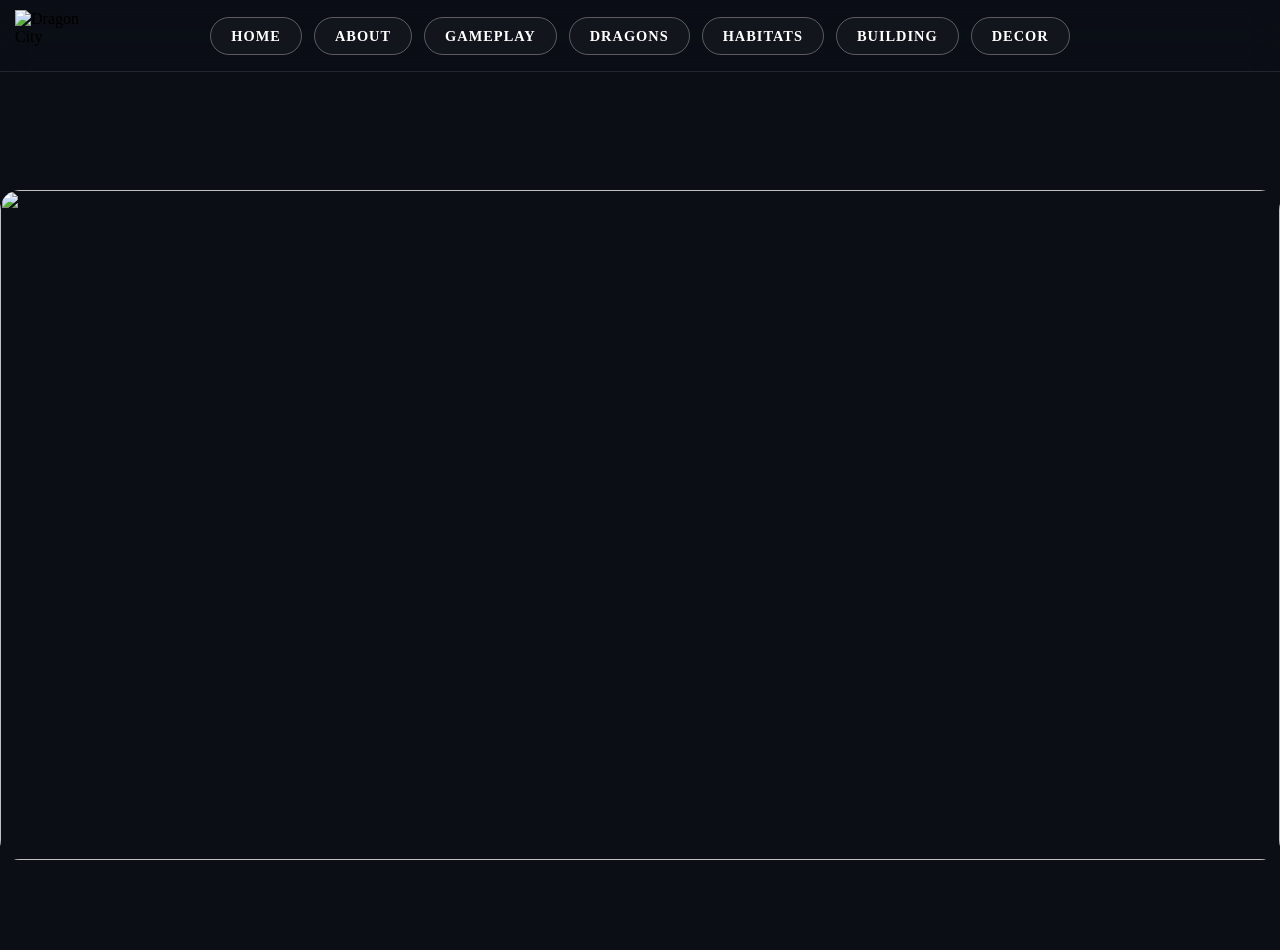
==== Index.html @ 26e8e254 "Rename index.html to Index.html" ====
<!DOCTYPE html>
<html lang="en">
<head>
<meta charset="UTF-8">
<meta name="viewport" content="width=device-width, initial-scale=1.0">

<title>Dragon City Carousel</title>

<style>

* {
    margin: 0;
    padding: 0;
    box-sizing: border-box;
}

        body {
            min-height: 100vh;
            background-color: #0b0e14;
            /* Using the uploaded background image asset */
            background-image: url("https://scontent.fmnl17-3.fna.fbcdn.net/v/t1.15752-9/767299842_1655790449890491_4545257964467939193_n.jpg?stp=dst-jpg_tt6&cstp=mx2730x1374&ctp=s2048x2048&_nc_cat=111&_nc_map=urlgen_bucketless&ccb=1-7&_nc_sid=9f807c&_nc_eui2=AeGM4_41mJ3LzK9dCWrfPUarlU8g-dacNnOVTyD51pw2c567HQcAVzanhm9n9mFQUha7lkcVy3AcAFiBy9nT1CmH&_nc_ohc=iILIBuR1VC8Q7kNvwGtrVs6&_nc_oc=AdrgYi3_kR99PQsobkBZdY6h78Ep0LK1CM7NGzYD1GocTQRpbVBkbWe7cVYGbLGtliY&_nc_zt=23&_nc_ht=scontent.fmnl17-3.fna&_nc_ss=7b2a8&oh=03_Q7cD6AELTnQGtor_LJXfN3qr1uAR7j50Bpd6J6AhI7E_hIDlQw&oe=6AA11DC7");
            background-position: center center;
            background-repeat: no-repeat;
            background-size: cover;
            background-attachment: fixed;
            display: flex;
            flex-direction: column;
            align-items: center;
            padding-top: 140px; /* Space so content clears the fixed header */
            padding-bottom: 40px;
        }
       .navbar {
      position: fixed;
      top: 0;
      left: 0;
      width: 100%;
      height: 72px;
      background: rgba(12, 16, 24, 0.4);
      backdrop-filter: blur(16px);
      -webkit-backdrop-filter: blur(16px);
      display: flex;
      align-items: center;
      justify-content: center;
      z-index: 1000;
      border-bottom: 1px solid rgba(255, 255, 255, 0.1);
    }
        .logo {
            position: absolute;
            left: 15px;
            top: 10px;
            width: 65px;
            height: 50px;
            object-fit: contain;
        }
        .nav-menu {
            display: flex;
            gap: 12px;
            list-style: none;
        }
        .nav-menu a {
            text-decoration: none;
            color: white;
            min-width: 120px;
            padding: 10px 20px;
            text-align: center;
            border: 1px solid rgba(255,255,255,0.3);
            border-radius: 30px;
            font-weight: bold;
            font-size: 0.9rem;
            text-transform: uppercase;
            letter-spacing: 1px;
            transition: all 0.3s ease;
            background: rgba(255, 255, 255, 0.03);
        }
        .nav-menu a:hover {
            background: linear-gradient(135deg, #2cc9e9, #324e96);
            border-color: #fff;
            box-shadow: 0 0 15px #25cfff, inset 0 0 10px rgba(255,255,255,0.3);
            transform: translateY(-2px); 
            }

header {
    background: #071b2b;
    color: white;
    text-align: center;
    padding: 20px;
    font-size: 30px;
    font-weight: bold;
}
.carousel {
    width: 100%;
    max-width: 1800px;
    height: 670px;
    margin: 50px auto;
    overflow: hidden;
    border-radius: 20px;
}

.slider {
    display: flex;
    width: 600%;
    height: 100%;

    animation: slide 18s infinite;
}

.card {
    width: 16.666%;
    position: relative;
}

.card img {
    width: 100%;
    height: 100%;
    object-fit: fixed;
}

@keyframes slide {

    0% {
        transform: translateX(0);
    }

    15% {
        transform: translateX(0);
    }

    20% {
        transform: translateX(-16.666%);
    }

    35% {
        transform: translateX(-16.666%);
    }

    40% {
        transform: translateX(-33.333%);
    }

    55% {
        transform: translateX(-33.333%);
    }

    60% {
        transform: translateX(-50%);
    }

    75% {
        transform: translateX(-50%);
    }

    80% {
        transform: translateX(-66.666%);
    }

    95% {
        transform: translateX(-66.666%);
    }

    100% {
        transform: translateX(0);
    }
}


</style>
</head>
<nav class="navbar">
    <img
        class="logo"
        src="https://upload.wikimedia.org/wikipedia/commons/f/f0/Dragon_City_logo_2022.png"
        alt="Dragon City"
    >
    <ul class="nav-menu">

       <li>
            <a href="index.html">HOME</a>
        </li>
        <li>
            <a href="About.html">ABOUT</a>
        </li>
        <li>
            <a href="Gameplay.html">GAMEPLAY</a>
        </li>
        <li>
            <a href="Dragons.html">DRAGONS</a>
        </li>
        <li>
            <a href="Habitats.html">Habitats</a>
        </li>
        <li>
            <a href="Building.html">Building</a>
        </li>
        <li>
            <a href="Decor.html">Decor</a>
        </li>
    </ul>
</nav>
<body>

<div class="carousel">

    <div class="slider">

        <!-- DRAGON 1 -->
        <div class="card">
            <img src="https://store-images.s-microsoft.com/image/apps.60940.14098991041572765.24a22c10-771e-440c-b9aa-1522a505d4ba.f8aff810-310f-4b23-9d5c-e6b43337bf06">
            <div class="info">
  
            </div>
        </div>

        <!-- DRAGON 2 -->
        <div class="card">
            <img src="https://articles-img.sftcdn.net/t_article_cover_xl/auto-mapping-folder/sites/3/2014/09/Dragon-City.jpg">
            <div class="info">  
            </div>
        </div>

        <!-- DRAGON 3 -->
        <div class="card">
            <img src="https://e.snmc.io/lk/o/x/1b7bb9bcfaa9205f7ba983ea10ea5a43/10185187">
            <div class="info">
            </div>
        </div>

        <!-- DRAGON 4 -->
        <div class="card">
            <img src="https://m.media-amazon.com/images/M/MV5BNjNjYTZhYjUtNTdjZC00NTQwLWI1NTEtZmI0MTcwMTM1Y2Q1XkEyXkFqcGc@._V1_FMjpg_UX1000_.jpg">
            <div class="info">

            </div>
        </div>

        <!-- DRAGON 5 -->
        <div class="card">
            <img src="https://images6.alphacoders.com/112/thumb-1920-1124131.png">
            <div class="info">
            </div>
        </div>

        <!-- DRAGON 6 -->
        <div class="card">
            <img src="https://encrypted-tbn0.gstatic.com/images?q=tbn:ANd9GcRIXU1i4FxpH3ewoSq9Dej7B1kZA8-s35I6lu6n0Kaj4ded2viVNnUYJ4k&s=10">
            <div class="info">
            </div>
        </div>

    </div>

</div>


</button>

</body>
</html>
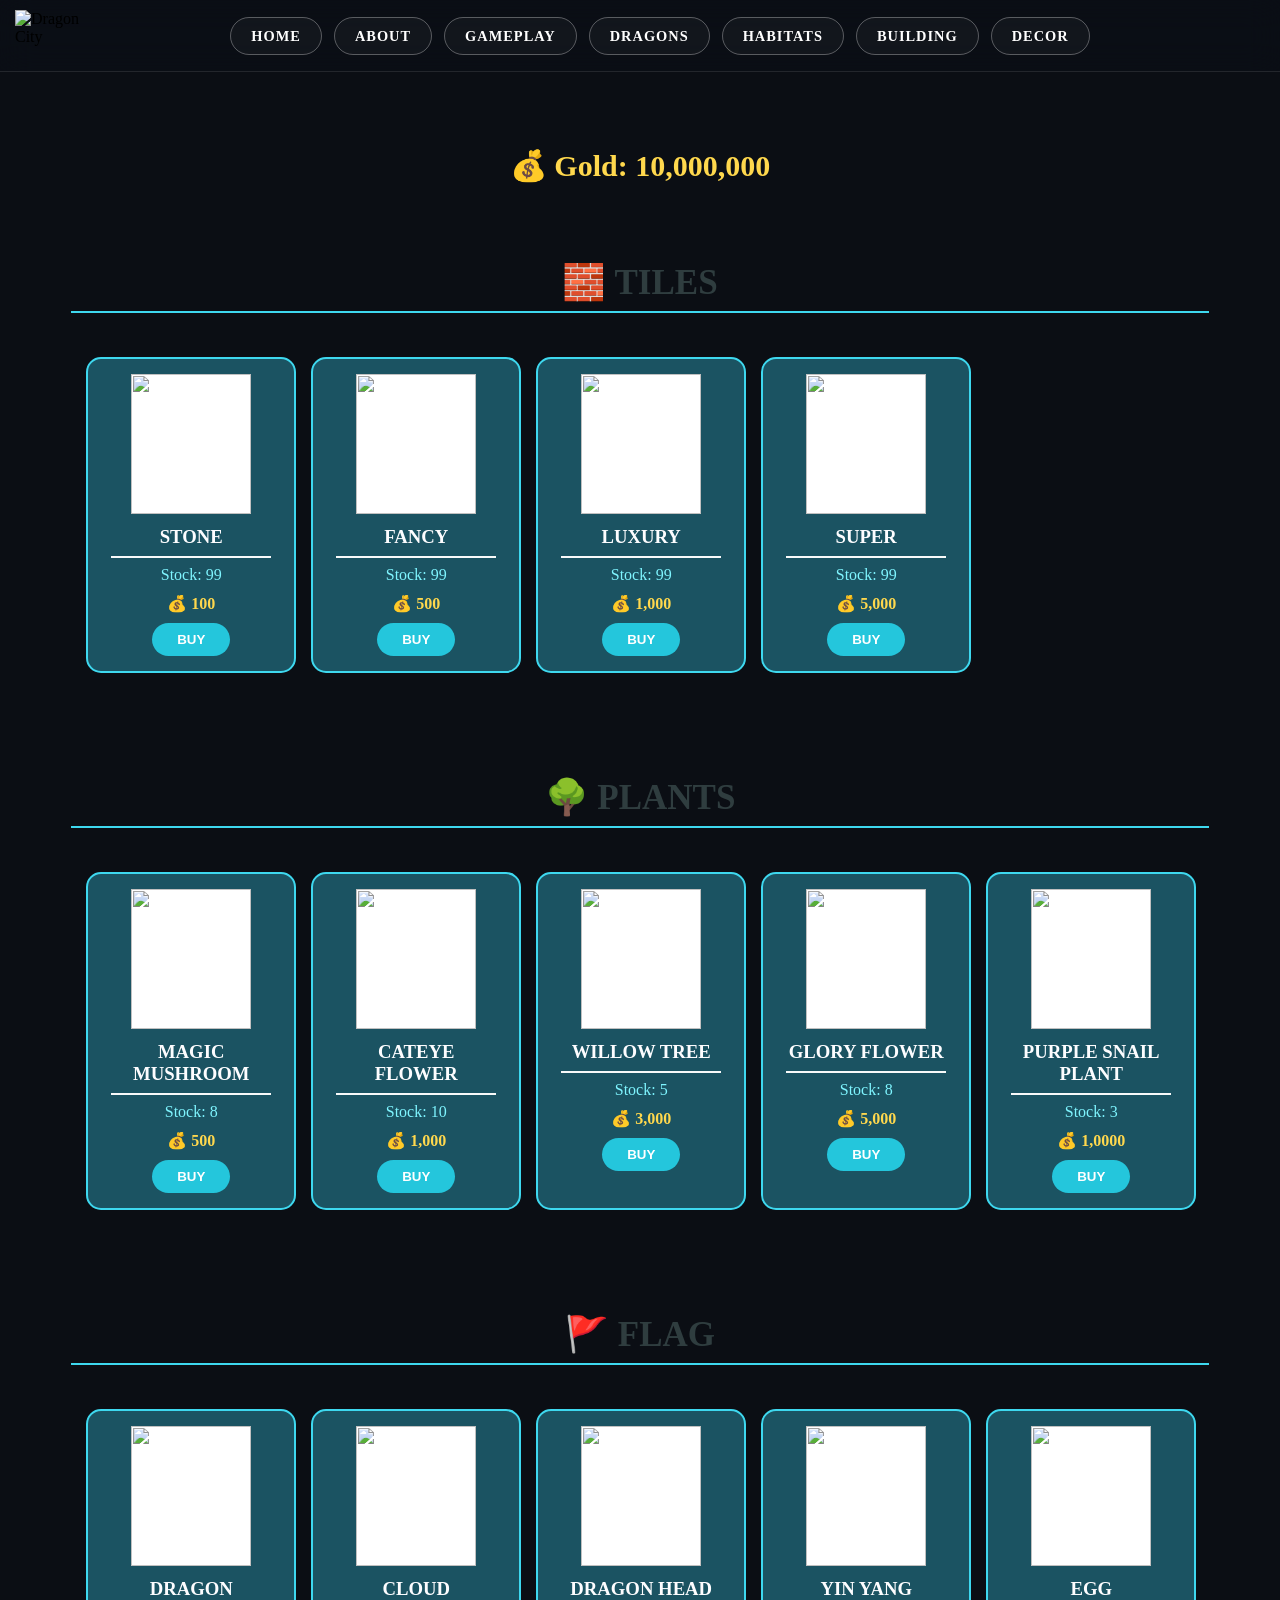
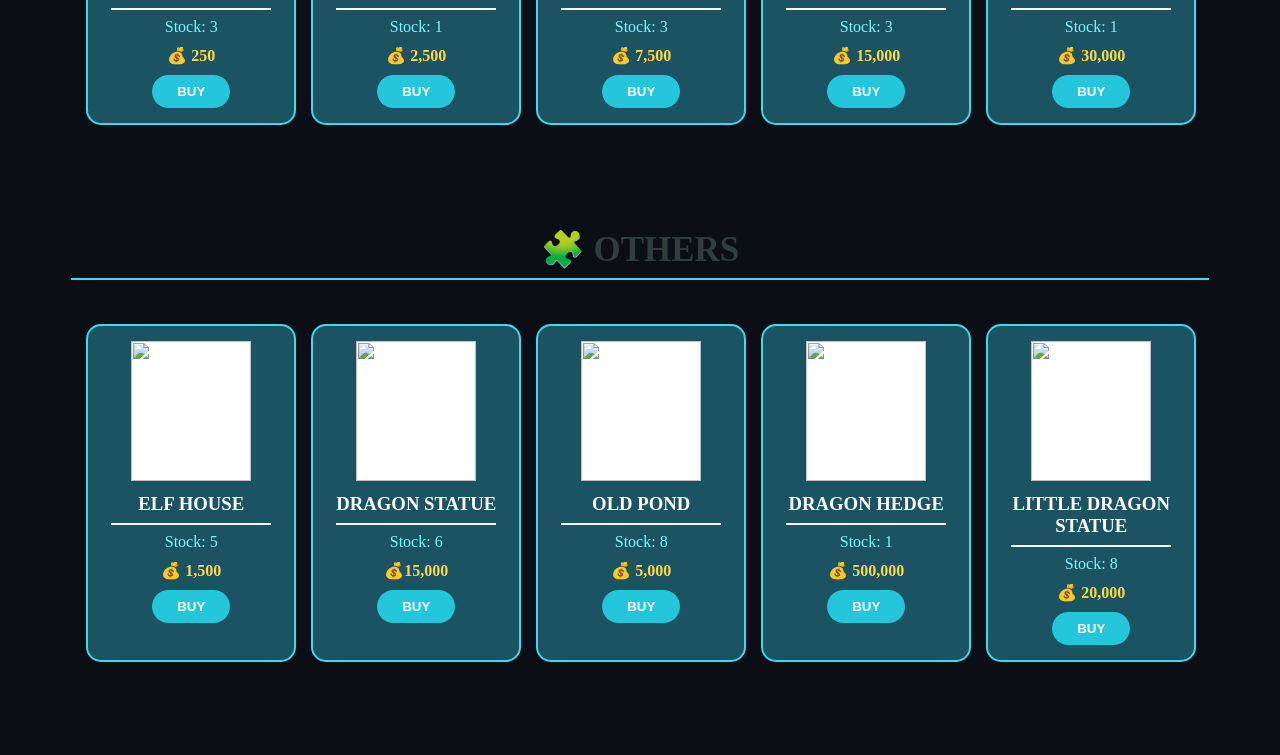
==== commit ae03584e: "Refactor Index.html for decoration shop layout Updated the HTML structure and styles for the decorat" ====
--- a/Index.html
+++ b/Index.html
@@ -1,23 +1,17 @@
 <!DOCTYPE html>
-<html lang="en">
+<html>
 <head>
-<meta charset="UTF-8">
-<meta name="viewport" content="width=device-width, initial-scale=1.0">
-
-<title>Dragon City Carousel</title>
+<title>Dragon City Decor</title>
 
 <style>
 
 * {
-    margin: 0;
-    padding: 0;
     box-sizing: border-box;
 }
 
-        body {
+ body {
             min-height: 100vh;
             background-color: #0b0e14;
-            /* Using the uploaded background image asset */
             background-image: url("https://scontent.fmnl17-3.fna.fbcdn.net/v/t1.15752-9/767299842_1655790449890491_4545257964467939193_n.jpg?stp=dst-jpg_tt6&cstp=mx2730x1374&ctp=s2048x2048&_nc_cat=111&_nc_map=urlgen_bucketless&ccb=1-7&_nc_sid=9f807c&_nc_eui2=AeGM4_41mJ3LzK9dCWrfPUarlU8g-dacNnOVTyD51pw2c567HQcAVzanhm9n9mFQUha7lkcVy3AcAFiBy9nT1CmH&_nc_ohc=iILIBuR1VC8Q7kNvwGtrVs6&_nc_oc=AdrgYi3_kR99PQsobkBZdY6h78Ep0LK1CM7NGzYD1GocTQRpbVBkbWe7cVYGbLGtliY&_nc_zt=23&_nc_ht=scontent.fmnl17-3.fna&_nc_ss=7b2a8&oh=03_Q7cD6AELTnQGtor_LJXfN3qr1uAR7j50Bpd6J6AhI7E_hIDlQw&oe=6AA11DC7");
             background-position: center center;
             background-repeat: no-repeat;
@@ -79,89 +73,124 @@
             transform: translateY(-2px); 
             }
 
-header {
-    background: #071b2b;
-    color: white;
+
+.gold {
     text-align: center;
-    padding: 20px;
+    color: #ffd84d;
     font-size: 30px;
     font-weight: bold;
-}
-.carousel {
-    width: 100%;
-    max-width: 1800px;
-    height: 670px;
-    margin: 50px auto;
-    overflow: hidden;
+    margin-bottom: 20px;
+}
+
+.group {
+    width: 90%;
+    margin: 30px auto;
+}
+
+.group h2 {
+   text-align: center;
+    font-size: 35px;
+    color: #2f3d3f;
+    border-bottom: 2px solid #3ed8ef;
+    padding-bottom: 8px;
+}
+.group h3 {
+    color: #fdfdff;
+    border-bottom: 2px solid #f8fafa;
+    padding-bottom: 8px;
+}
+
+.scroll {
+    display: flex;
+    gap: 15px;
+
+    overflow-x: auto;
+
+    padding: 15px;
+
+    scroll-behavior: smooth;
+}
+.card {
+    min-width: 210px;
+
+    padding: 15px;
+
+    text-align: center;
+
+    background: #1b5362;
+
+    border: 2px solid #3ed8ef;
+
+    border-radius: 15px;
+
+    transition: .3s;
+}
+.card:hover {
+    transform: translateY(-5px);
+
+    box-shadow: 0 0 20px #3ed8ef;
+}
+.card img {
+   background: white;
+    width: 120px;
+    height: 140px;
+
+    object-fit: contain;
+}
+.card h3 {
+    margin: 8px;
+}
+
+.stock {
+    color: #7ff5ff;
+    margin: 8px;
+}
+
+.price {
+    color: #ffd84d;
+    font-weight: bold;
+    margin: 10px;
+}
+
+button {
+    padding: 9px 25px;
+
+    border: none;
+
     border-radius: 20px;
-}
-
-.slider {
-    display: flex;
-    width: 600%;
-    height: 100%;
-
-    animation: slide 18s infinite;
-}
-
-.card {
-    width: 16.666%;
-    position: relative;
-}
-
-.card img {
-    width: 100%;
-    height: 100%;
-    object-fit: fixed;
-}
-
-@keyframes slide {
-
-    0% {
-        transform: translateX(0);
-    }
-
-    15% {
-        transform: translateX(0);
-    }
-
-    20% {
-        transform: translateX(-16.666%);
-    }
-
-    35% {
-        transform: translateX(-16.666%);
-    }
-
-    40% {
-        transform: translateX(-33.333%);
-    }
-
-    55% {
-        transform: translateX(-33.333%);
-    }
-
-    60% {
-        transform: translateX(-50%);
-    }
-
-    75% {
-        transform: translateX(-50%);
-    }
-
-    80% {
-        transform: translateX(-66.666%);
-    }
-
-    95% {
-        transform: translateX(-66.666%);
-    }
-
-    100% {
-        transform: translateX(0);
-    }
-}
-
+
+    background: #24c6dc;
+
+    color: white;
+
+    font-weight: bold;
+
+    cursor: pointer;
+}
+
+button:hover {
+    background: #ffd84d;
+    color: black;
+}
+
+button:disabled {
+    background: #ff0000;
+    cursor: not-allowed;
+}
+
+.scroll::-webkit-scrollbar {
+    height: 8px;
+}
+
+.scroll::-webkit-scrollbar-track {
+    background: #0c2933;
+    border-radius: 10px;
+}
+
+.scroll::-webkit-scrollbar-thumb {
+    background: #3ed8ef;
+    border-radius: 10px;
+}
 
 </style>
 </head>
@@ -198,60 +227,275 @@
 </nav>
 <body>
 
-<div class="carousel">
-
-    <div class="slider">
-
-        <!-- DRAGON 1 -->
-        <div class="card">
-            <img src="https://store-images.s-microsoft.com/image/apps.60940.14098991041572765.24a22c10-771e-440c-b9aa-1522a505d4ba.f8aff810-310f-4b23-9d5c-e6b43337bf06">
-            <div class="info">
-  
-            </div>
-        </div>
-
-        <!-- DRAGON 2 -->
-        <div class="card">
-            <img src="https://articles-img.sftcdn.net/t_article_cover_xl/auto-mapping-folder/sites/3/2014/09/Dragon-City.jpg">
-            <div class="info">  
-            </div>
-        </div>
-
-        <!-- DRAGON 3 -->
-        <div class="card">
-            <img src="https://e.snmc.io/lk/o/x/1b7bb9bcfaa9205f7ba983ea10ea5a43/10185187">
-            <div class="info">
-            </div>
-        </div>
-
-        <!-- DRAGON 4 -->
-        <div class="card">
-            <img src="https://m.media-amazon.com/images/M/MV5BNjNjYTZhYjUtNTdjZC00NTQwLWI1NTEtZmI0MTcwMTM1Y2Q1XkEyXkFqcGc@._V1_FMjpg_UX1000_.jpg">
-            <div class="info">
-
-            </div>
-        </div>
-
-        <!-- DRAGON 5 -->
-        <div class="card">
-            <img src="https://images6.alphacoders.com/112/thumb-1920-1124131.png">
-            <div class="info">
-            </div>
-        </div>
-
-        <!-- DRAGON 6 -->
-        <div class="card">
-            <img src="https://encrypted-tbn0.gstatic.com/images?q=tbn:ANd9GcRIXU1i4FxpH3ewoSq9Dej7B1kZA8-s35I6lu6n0Kaj4ded2viVNnUYJ4k&s=10">
-            <div class="info">
-            </div>
-        </div>
-
-    </div>
-
-</div>
-
-
-</button>
+<div class="gold">
+    💰 Gold: <span id="gold">10,000,000</span>
+</div>
+
+<div class="group">
+
+<h2>🧱 TILES</h2>
+
+<div class="scroll">
+
+<div class="card">
+<img src="https://static.wikia.nocookie.net/dragoncity/images/5/5f/Stonetile.png/revision/latest/scale-to-width-down/100?cb=20130719002553">
+<h3>STONE</h3>
+<div class="stock">Stock: <span id="s1">99</span></div>
+<div class="price">💰 100</div>
+<button onclick="buy(100,'s1',this)">BUY</button>
+</div>
+
+<div class="card">
+<img src="https://static.wikia.nocookie.net/dragoncity/images/9/97/Fancytile.png/revision/latest/scale-to-width-down/100?cb=20130719002608">
+<h3>FANCY</h3>
+<div class="stock">Stock: <span id="s2">99</span></div>
+<div class="price">💰 500</div>
+<button onclick="buy(500,'s2',this)">BUY</button>
+</div>
+
+<div class="card">
+<img src="https://static.wikia.nocookie.net/dragoncity/images/4/4d/Luxurytile.png/revision/latest/scale-to-width-down/100?cb=20130719002620">
+<h3>LUXURY</h3>
+<div class="stock">Stock: <span id="s3">99</span></div>
+<div class="price">💰 1,000</div>
+<button onclick="buy(1000,'s3',this)">BUY</button>
+</div>
+
+<div class="card">
+<img src="https://static.wikia.nocookie.net/dragoncity/images/1/1a/Supertile.png/revision/latest/scale-to-width-down/100?cb=20130719002635">
+<h3>SUPER</h3>
+<div class="stock">Stock: <span id="s3">99</span></div>
+<div class="price">💰 5,000</div>
+<button onclick="buy(5000,'s3',this)">BUY</button>
+</div>
+
+</div>
+</div>
+
+<div class="group">
+
+<h2>🌳 PLANTS</h2>
+
+<div class="scroll">
+
+<div class="card">
+<img src="https://static.wikia.nocookie.net/dragoncity/images/0/0a/Magic_Mushroom.png/revision/latest/scale-to-width-down/80?cb=20130718153814">
+<h3>MAGIC MUSHROOM</h3>
+<div class="stock">Stock: <span id="s4">8</span></div>
+<div class="price">💰 500</div>
+<button onclick="buy(500,'s4',this)">BUY</button>
+</div>
+
+<div class="card">
+<img src="https://static.wikia.nocookie.net/dragoncity/images/d/dc/CatEye_Flower.png/revision/latest/scale-to-width-down/80?cb=20130718153836">
+<h3>CATEYE FLOWER</h3>
+<div class="stock">Stock: <span id="s5">10</span></div>
+<div class="price">💰 1,000</div>
+<button onclick="buy(1000,'s5',this)">BUY</button>
+</div>
+
+<div class="card">
+<img src="https://static.wikia.nocookie.net/dragoncity/images/5/5b/Willow_Tree.png/revision/latest/scale-to-width-down/120?cb=20130718153905">
+<h3>WILLOW TREE</h3>
+<div class="stock">Stock: <span id="s6">5</span></div>
+<div class="price">💰 3,000</div>
+<button onclick="buy(3000,'s6',this)">BUY</button>
+</div>
+
+<div class="card">
+<img src="https://static.wikia.nocookie.net/dragoncity/images/7/78/Glowy_Flower.png/revision/latest/scale-to-width-down/80?cb=20130718153924">
+<h3>GLORY FLOWER</h3>
+<div class="stock">Stock: <span id="s12">8</span></div>
+<div class="price">💰 5,000</div>
+<button onclick="buy(5000,'s12',this)">BUY</button>
+</div>
+
+<div class="card">
+<img src="https://static.wikia.nocookie.net/dragoncity/images/8/82/Purple_Snail_Plant.png/revision/latest/scale-to-width-down/80?cb=20130718153946">
+<h3>PURPLE SNAIL PLANT</h3>
+<div class="stock">Stock: <span id="s12">3</span></div>
+<div class="price">💰 1,0000</div>
+<button onclick="buy(10000,'s12',this)">BUY</button>
+</div>
+
+<div class="card">
+<img src="https://static.wikia.nocookie.net/dragoncity/images/e/ea/Blue_Snail_Plant.png/revision/latest/scale-to-width-down/80?cb=20130718154006">
+<h3>BLUE SNAIL PLANT</h3>
+<div class="stock">Stock: <span id="s12">5</span></div>
+<div class="price">💰 25,000</div>
+<button onclick="buy(25000,'s12',this)">BUY</button>
+</div>
+
+</div>
+</div>
+
+<div class="group">
+
+<h2>🚩 FLAG</h2>
+
+<div class="scroll">
+
+<div class="card">
+<img src="https://static.wikia.nocookie.net/dragoncity/images/3/33/Dragon_Flag.png/revision/latest/scale-to-width-down/60?cb=20130718142037">
+<h3>DRAGON</h3>
+<div class="stock">Stock: <span id="s7">3</span></div>
+<div class="price">💰 250</div>
+<button onclick="buy(250,'s7',this)">BUY</button>
+</div>
+
+<div class="card">
+<img src="https://static.wikia.nocookie.net/dragoncity/images/f/fb/Cloud_Flag.png/revision/latest/scale-to-width-down/60?cb=20130709110058">
+<h3>CLOUD</h3>
+<div class="stock">Stock: <span id="s8">1</span></div>
+<div class="price">💰 2,500</div>
+<button onclick="buy(25000,'s8',this)">BUY</button>
+</div>
+
+<div class="card">
+<img src="https://static.wikia.nocookie.net/dragoncity/images/4/48/DragonHead_Flag.png/revision/latest/scale-to-width-down/60?cb=20130718142108">
+<h3>DRAGON HEAD</h3>
+<div class="stock">Stock: <span id="s9">3</span></div>
+<div class="price">💰 7,500</div>
+<button onclick="buy(7500,'s9',this)">BUY</button>
+</div>
+
+<div class="card">
+<img src="https://static.wikia.nocookie.net/dragoncity/images/2/2b/Ying_Yang_Flag.png/revision/latest/scale-to-width-down/60?cb=20130718142126">
+<h3>YIN YANG</h3>
+<div class="stock">Stock: <span id="s9">3</span></div>
+<div class="price">💰 15,000</div>
+<button onclick="buy(7500,'s9',this)">BUY</button>
+</div>
+
+<div class="card">
+<img src="https://static.wikia.nocookie.net/dragoncity/images/0/05/Egg_Flag.png/revision/latest/scale-to-width-down/60?cb=20130709110039">
+<h3>EGG</h3>
+<div class="stock">Stock: <span id="s9">1</span></div>
+<div class="price">💰 30,000</div>
+<button onclick="buy(30000,'s9',this)">BUY</button>
+</div>
+
+<div class="card">
+<img src="https://static.wikia.nocookie.net/dragoncity/images/a/a0/Tower_flag.png/revision/latest/scale-to-width-down/60?cb=20130718145259">
+<h3>TOWER</h3>
+<div class="stock">Stock: <span id="s9">3</span></div>
+<div class="price">💰 50,000</div>
+<button onclick="buy(50000,'s9',this)">BUY</button>
+</div>
+
+</div>
+</div>
+
+<div class="group">
+
+<h2>🧩 OTHERS</h2>
+
+<div class="scroll">
+
+<div class="card">
+<img src="https://static.wikia.nocookie.net/dragoncity/images/5/5e/Elf_Home.png/revision/latest/scale-to-width-down/100?cb=20130719003159">
+<h3>ELF HOUSE</h3>
+<div class="stock">Stock: <span id="s10">5</span></div>
+<div class="price">💰 1,500</div>
+<button onclick="buy(1500,'s10',this)">BUY</button>
+</div>
+
+<div class="card">
+<img src="https://static.wikia.nocookie.net/dragoncity/images/7/72/Dragon_Statue.png/revision/latest/scale-to-width-down/80?cb=20130719003232">
+<h3>DRAGON STATUE</h3>
+<div class="stock">Stock: <span id="s11">6</span></div>
+<div class="price">💰15,000</div>
+<button onclick="buy(15000,'s11',this)">BUY</button>
+</div>
+
+<div class="card">
+<img src="https://static.wikia.nocookie.net/dragoncity/images/6/6d/Old_Pond.png/revision/latest/scale-to-width-down/100?cb=20130719003259">
+<h3>OLD POND</h3>
+<div class="stock">Stock: <span id="s12">8</span></div>
+<div class="price">💰 5,000</div>
+<button onclick="buy(5000,'s12',this)">BUY</button>
+</div>
+
+<div class="card">
+<img src="https://static.wikia.nocookie.net/dragoncity/images/4/4a/Dragon_Hedge.png/revision/latest/scale-to-width-down/100?cb=20130719003321">
+<h3>DRAGON HEDGE</h3>
+<div class="stock">Stock: <span id="s12">1</span></div>
+<div class="price">💰 500,000</div>
+<button onclick="buy(500000,'s12',this)">BUY</button>
+</div>
+<div class="card">
+<img src="https://static.wikia.nocookie.net/dragoncity/images/2/22/Little_Dragon_Statue.png/revision/latest/scale-to-width-down/100?cb=20130719003446">
+<h3>LITTLE DRAGON STATUE</h3>
+<div class="stock">Stock: <span id="s12">8</span></div>
+<div class="price">💰 20,000</div>
+<button onclick="buy(20000,'s12',this)">BUY</button>
+</div>
+
+<div class="card">
+<img src="https://static.wikia.nocookie.net/dragoncity/images/6/60/Chinese_Arch.png/revision/latest/scale-to-width-down/100?cb=20130719003505">
+<h3>CHINESE ARCH</h3>
+<div class="stock">Stock: <span id="s12">10</span></div>
+<div class="price">💰 25,000</div>
+<button onclick="buy(25000,'s12',this)">BUY</button>
+</div>
+
+<div class="card">
+<img src="https://static.wikia.nocookie.net/dragoncity/images/0/0c/Deus_Statue.png/revision/latest/scale-to-width-down/100?cb=20130719003530">
+<h3>DEUS STATUE</h3>
+<div class="stock">Stock: <span id="s12">8</span></div>
+<div class="price">💰 2,500,000</div>
+<button onclick="buy(2500000,'s12',this)">BUY</button>
+</div>
+
+<div class="card">
+<img src="https://static.wikia.nocookie.net/dragoncity/images/8/89/Fountain.png/revision/latest/scale-to-width-down/80?cb=20130719003552">
+<h3>FOUNTAIN</h3>
+<div class="stock">Stock: <span id="s12">2</span></div>
+<div class="price">💰 200,000</div>
+<button onclick="buy(200000,'s12',this)">BUY</button>
+</div>
+
+</div>
+</div>
+
+<script>
+
+let gold = 10000000;
+
+function buy(price, stockID, button) {
+
+    let stock = document.getElementById(stockID);
+
+    if (gold < price) {
+        alert("❌ Not enough gold!");
+        return;
+    }
+
+    if (stock.innerText <= 0) {
+        alert("❌ Out of stock!");
+        return;
+    }
+
+    gold -= price;
+
+    stock.innerText--;
+
+    document.getElementById("gold").innerText =
+        gold.toLocaleString();
+
+    alert("✅ Decoration purchased!");
+
+    if (stock.innerText == 0) {
+
+        button.innerText = "OUT OF STOCK";
+
+        button.disabled = true;
+
+    }
+
+}
+
+</script>
 
 </body>
 </html>
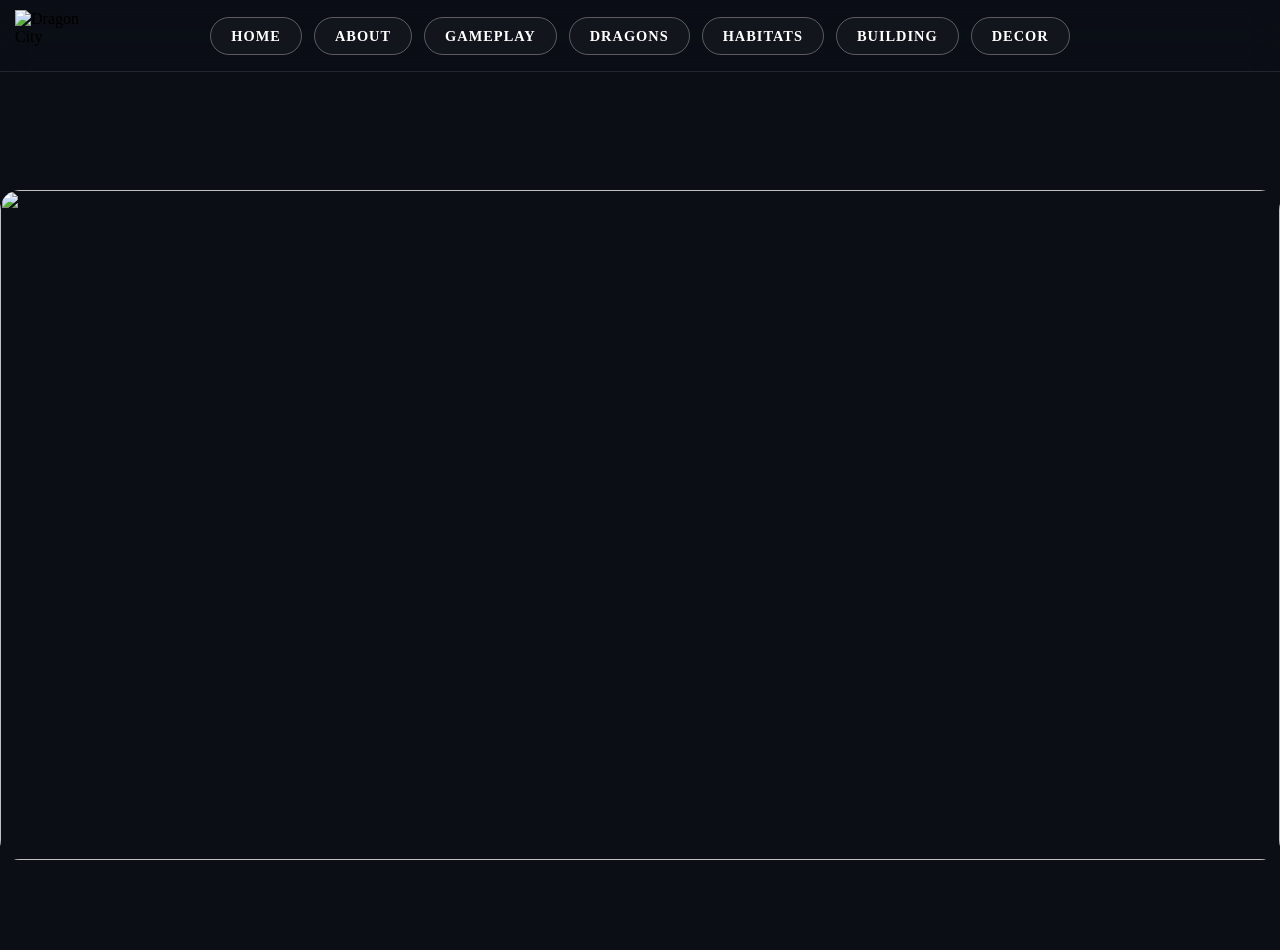
==== commit 1e9997d6: "Update Index.html" ====
--- a/Index.html
+++ b/Index.html
@@ -1,15 +1,20 @@
 <!DOCTYPE html>
-<html>
+<html lang="en">
 <head>
-<title>Dragon City Decor</title>
+<meta charset="UTF-8">
+<meta name="viewport" content="width=device-width, initial-scale=1.0">
+
+<title>Dragon City Carousel</title>
 
 <style>
 
 * {
+    margin: 0;
+    padding: 0;
     box-sizing: border-box;
 }
 
- body {
+        body {
             min-height: 100vh;
             background-color: #0b0e14;
             background-image: url("https://scontent.fmnl17-3.fna.fbcdn.net/v/t1.15752-9/767299842_1655790449890491_4545257964467939193_n.jpg?stp=dst-jpg_tt6&cstp=mx2730x1374&ctp=s2048x2048&_nc_cat=111&_nc_map=urlgen_bucketless&ccb=1-7&_nc_sid=9f807c&_nc_eui2=AeGM4_41mJ3LzK9dCWrfPUarlU8g-dacNnOVTyD51pw2c567HQcAVzanhm9n9mFQUha7lkcVy3AcAFiBy9nT1CmH&_nc_ohc=iILIBuR1VC8Q7kNvwGtrVs6&_nc_oc=AdrgYi3_kR99PQsobkBZdY6h78Ep0LK1CM7NGzYD1GocTQRpbVBkbWe7cVYGbLGtliY&_nc_zt=23&_nc_ht=scontent.fmnl17-3.fna&_nc_ss=7b2a8&oh=03_Q7cD6AELTnQGtor_LJXfN3qr1uAR7j50Bpd6J6AhI7E_hIDlQw&oe=6AA11DC7");
@@ -73,124 +78,89 @@
             transform: translateY(-2px); 
             }
 
-
-.gold {
+header {
+    background: #071b2b;
+    color: white;
     text-align: center;
-    color: #ffd84d;
+    padding: 20px;
     font-size: 30px;
     font-weight: bold;
-    margin-bottom: 20px;
-}
-
-.group {
-    width: 90%;
-    margin: 30px auto;
-}
-
-.group h2 {
-   text-align: center;
-    font-size: 35px;
-    color: #2f3d3f;
-    border-bottom: 2px solid #3ed8ef;
-    padding-bottom: 8px;
-}
-.group h3 {
-    color: #fdfdff;
-    border-bottom: 2px solid #f8fafa;
-    padding-bottom: 8px;
-}
-
-.scroll {
+}
+.carousel {
+    width: 100%;
+    max-width: 1800px;
+    height: 670px;
+    margin: 50px auto;
+    overflow: hidden;
+    border-radius: 20px;
+}
+
+.slider {
     display: flex;
-    gap: 15px;
-
-    overflow-x: auto;
-
-    padding: 15px;
-
-    scroll-behavior: smooth;
-}
+    width: 600%;
+    height: 100%;
+
+    animation: slide 18s infinite;
+}
+
 .card {
-    min-width: 210px;
-
-    padding: 15px;
-
-    text-align: center;
-
-    background: #1b5362;
-
-    border: 2px solid #3ed8ef;
-
-    border-radius: 15px;
-
-    transition: .3s;
-}
-.card:hover {
-    transform: translateY(-5px);
-
-    box-shadow: 0 0 20px #3ed8ef;
-}
+    width: 16.666%;
+    position: relative;
+}
+
 .card img {
-   background: white;
-    width: 120px;
-    height: 140px;
-
-    object-fit: contain;
-}
-.card h3 {
-    margin: 8px;
-}
-
-.stock {
-    color: #7ff5ff;
-    margin: 8px;
-}
-
-.price {
-    color: #ffd84d;
-    font-weight: bold;
-    margin: 10px;
-}
-
-button {
-    padding: 9px 25px;
-
-    border: none;
-
-    border-radius: 20px;
-
-    background: #24c6dc;
-
-    color: white;
-
-    font-weight: bold;
-
-    cursor: pointer;
-}
-
-button:hover {
-    background: #ffd84d;
-    color: black;
-}
-
-button:disabled {
-    background: #ff0000;
-    cursor: not-allowed;
-}
-
-.scroll::-webkit-scrollbar {
-    height: 8px;
-}
-
-.scroll::-webkit-scrollbar-track {
-    background: #0c2933;
-    border-radius: 10px;
-}
-
-.scroll::-webkit-scrollbar-thumb {
-    background: #3ed8ef;
-    border-radius: 10px;
-}
+    width: 100%;
+    height: 100%;
+    object-fit: fixed;
+}
+
+@keyframes slide {
+
+    0% {
+        transform: translateX(0);
+    }
+
+    15% {
+        transform: translateX(0);
+    }
+
+    20% {
+        transform: translateX(-16.666%);
+    }
+
+    35% {
+        transform: translateX(-16.666%);
+    }
+
+    40% {
+        transform: translateX(-33.333%);
+    }
+
+    55% {
+        transform: translateX(-33.333%);
+    }
+
+    60% {
+        transform: translateX(-50%);
+    }
+
+    75% {
+        transform: translateX(-50%);
+    }
+
+    80% {
+        transform: translateX(-66.666%);
+    }
+
+    95% {
+        transform: translateX(-66.666%);
+    }
+
+    100% {
+        transform: translateX(0);
+    }
+}
+
 
 </style>
 </head>
@@ -227,275 +197,60 @@
 </nav>
 <body>
 
-<div class="gold">
-    💰 Gold: <span id="gold">10,000,000</span>
+<div class="carousel">
+
+    <div class="slider">
+
+        <!-- DRAGON 1 -->
+        <div class="card">
+            <img src="https://store-images.s-microsoft.com/image/apps.60940.14098991041572765.24a22c10-771e-440c-b9aa-1522a505d4ba.f8aff810-310f-4b23-9d5c-e6b43337bf06">
+            <div class="info">
+  
+            </div>
+        </div>
+
+        <!-- DRAGON 2 -->
+        <div class="card">
+            <img src="https://articles-img.sftcdn.net/t_article_cover_xl/auto-mapping-folder/sites/3/2014/09/Dragon-City.jpg">
+            <div class="info">  
+            </div>
+        </div>
+
+        <!-- DRAGON 3 -->
+        <div class="card">
+            <img src="https://e.snmc.io/lk/o/x/1b7bb9bcfaa9205f7ba983ea10ea5a43/10185187">
+            <div class="info">
+            </div>
+        </div>
+
+        <!-- DRAGON 4 -->
+        <div class="card">
+            <img src="https://m.media-amazon.com/images/M/MV5BNjNjYTZhYjUtNTdjZC00NTQwLWI1NTEtZmI0MTcwMTM1Y2Q1XkEyXkFqcGc@._V1_FMjpg_UX1000_.jpg">
+            <div class="info">
+
+            </div>
+        </div>
+
+        <!-- DRAGON 5 -->
+        <div class="card">
+            <img src="https://images6.alphacoders.com/112/thumb-1920-1124131.png">
+            <div class="info">
+            </div>
+        </div>
+
+        <!-- DRAGON 6 -->
+        <div class="card">
+            <img src="https://encrypted-tbn0.gstatic.com/images?q=tbn:ANd9GcRIXU1i4FxpH3ewoSq9Dej7B1kZA8-s35I6lu6n0Kaj4ded2viVNnUYJ4k&s=10">
+            <div class="info">
+            </div>
+        </div>
+
+    </div>
+
 </div>
 
-<div class="group">
-
-<h2>🧱 TILES</h2>
-
-<div class="scroll">
-
-<div class="card">
-<img src="https://static.wikia.nocookie.net/dragoncity/images/5/5f/Stonetile.png/revision/latest/scale-to-width-down/100?cb=20130719002553">
-<h3>STONE</h3>
-<div class="stock">Stock: <span id="s1">99</span></div>
-<div class="price">💰 100</div>
-<button onclick="buy(100,'s1',this)">BUY</button>
-</div>
-
-<div class="card">
-<img src="https://static.wikia.nocookie.net/dragoncity/images/9/97/Fancytile.png/revision/latest/scale-to-width-down/100?cb=20130719002608">
-<h3>FANCY</h3>
-<div class="stock">Stock: <span id="s2">99</span></div>
-<div class="price">💰 500</div>
-<button onclick="buy(500,'s2',this)">BUY</button>
-</div>
-
-<div class="card">
-<img src="https://static.wikia.nocookie.net/dragoncity/images/4/4d/Luxurytile.png/revision/latest/scale-to-width-down/100?cb=20130719002620">
-<h3>LUXURY</h3>
-<div class="stock">Stock: <span id="s3">99</span></div>
-<div class="price">💰 1,000</div>
-<button onclick="buy(1000,'s3',this)">BUY</button>
-</div>
-
-<div class="card">
-<img src="https://static.wikia.nocookie.net/dragoncity/images/1/1a/Supertile.png/revision/latest/scale-to-width-down/100?cb=20130719002635">
-<h3>SUPER</h3>
-<div class="stock">Stock: <span id="s3">99</span></div>
-<div class="price">💰 5,000</div>
-<button onclick="buy(5000,'s3',this)">BUY</button>
-</div>
-
-</div>
-</div>
-
-<div class="group">
-
-<h2>🌳 PLANTS</h2>
-
-<div class="scroll">
-
-<div class="card">
-<img src="https://static.wikia.nocookie.net/dragoncity/images/0/0a/Magic_Mushroom.png/revision/latest/scale-to-width-down/80?cb=20130718153814">
-<h3>MAGIC MUSHROOM</h3>
-<div class="stock">Stock: <span id="s4">8</span></div>
-<div class="price">💰 500</div>
-<button onclick="buy(500,'s4',this)">BUY</button>
-</div>
-
-<div class="card">
-<img src="https://static.wikia.nocookie.net/dragoncity/images/d/dc/CatEye_Flower.png/revision/latest/scale-to-width-down/80?cb=20130718153836">
-<h3>CATEYE FLOWER</h3>
-<div class="stock">Stock: <span id="s5">10</span></div>
-<div class="price">💰 1,000</div>
-<button onclick="buy(1000,'s5',this)">BUY</button>
-</div>
-
-<div class="card">
-<img src="https://static.wikia.nocookie.net/dragoncity/images/5/5b/Willow_Tree.png/revision/latest/scale-to-width-down/120?cb=20130718153905">
-<h3>WILLOW TREE</h3>
-<div class="stock">Stock: <span id="s6">5</span></div>
-<div class="price">💰 3,000</div>
-<button onclick="buy(3000,'s6',this)">BUY</button>
-</div>
-
-<div class="card">
-<img src="https://static.wikia.nocookie.net/dragoncity/images/7/78/Glowy_Flower.png/revision/latest/scale-to-width-down/80?cb=20130718153924">
-<h3>GLORY FLOWER</h3>
-<div class="stock">Stock: <span id="s12">8</span></div>
-<div class="price">💰 5,000</div>
-<button onclick="buy(5000,'s12',this)">BUY</button>
-</div>
-
-<div class="card">
-<img src="https://static.wikia.nocookie.net/dragoncity/images/8/82/Purple_Snail_Plant.png/revision/latest/scale-to-width-down/80?cb=20130718153946">
-<h3>PURPLE SNAIL PLANT</h3>
-<div class="stock">Stock: <span id="s12">3</span></div>
-<div class="price">💰 1,0000</div>
-<button onclick="buy(10000,'s12',this)">BUY</button>
-</div>
-
-<div class="card">
-<img src="https://static.wikia.nocookie.net/dragoncity/images/e/ea/Blue_Snail_Plant.png/revision/latest/scale-to-width-down/80?cb=20130718154006">
-<h3>BLUE SNAIL PLANT</h3>
-<div class="stock">Stock: <span id="s12">5</span></div>
-<div class="price">💰 25,000</div>
-<button onclick="buy(25000,'s12',this)">BUY</button>
-</div>
-
-</div>
-</div>
-
-<div class="group">
-
-<h2>🚩 FLAG</h2>
-
-<div class="scroll">
-
-<div class="card">
-<img src="https://static.wikia.nocookie.net/dragoncity/images/3/33/Dragon_Flag.png/revision/latest/scale-to-width-down/60?cb=20130718142037">
-<h3>DRAGON</h3>
-<div class="stock">Stock: <span id="s7">3</span></div>
-<div class="price">💰 250</div>
-<button onclick="buy(250,'s7',this)">BUY</button>
-</div>
-
-<div class="card">
-<img src="https://static.wikia.nocookie.net/dragoncity/images/f/fb/Cloud_Flag.png/revision/latest/scale-to-width-down/60?cb=20130709110058">
-<h3>CLOUD</h3>
-<div class="stock">Stock: <span id="s8">1</span></div>
-<div class="price">💰 2,500</div>
-<button onclick="buy(25000,'s8',this)">BUY</button>
-</div>
-
-<div class="card">
-<img src="https://static.wikia.nocookie.net/dragoncity/images/4/48/DragonHead_Flag.png/revision/latest/scale-to-width-down/60?cb=20130718142108">
-<h3>DRAGON HEAD</h3>
-<div class="stock">Stock: <span id="s9">3</span></div>
-<div class="price">💰 7,500</div>
-<button onclick="buy(7500,'s9',this)">BUY</button>
-</div>
-
-<div class="card">
-<img src="https://static.wikia.nocookie.net/dragoncity/images/2/2b/Ying_Yang_Flag.png/revision/latest/scale-to-width-down/60?cb=20130718142126">
-<h3>YIN YANG</h3>
-<div class="stock">Stock: <span id="s9">3</span></div>
-<div class="price">💰 15,000</div>
-<button onclick="buy(7500,'s9',this)">BUY</button>
-</div>
-
-<div class="card">
-<img src="https://static.wikia.nocookie.net/dragoncity/images/0/05/Egg_Flag.png/revision/latest/scale-to-width-down/60?cb=20130709110039">
-<h3>EGG</h3>
-<div class="stock">Stock: <span id="s9">1</span></div>
-<div class="price">💰 30,000</div>
-<button onclick="buy(30000,'s9',this)">BUY</button>
-</div>
-
-<div class="card">
-<img src="https://static.wikia.nocookie.net/dragoncity/images/a/a0/Tower_flag.png/revision/latest/scale-to-width-down/60?cb=20130718145259">
-<h3>TOWER</h3>
-<div class="stock">Stock: <span id="s9">3</span></div>
-<div class="price">💰 50,000</div>
-<button onclick="buy(50000,'s9',this)">BUY</button>
-</div>
-
-</div>
-</div>
-
-<div class="group">
-
-<h2>🧩 OTHERS</h2>
-
-<div class="scroll">
-
-<div class="card">
-<img src="https://static.wikia.nocookie.net/dragoncity/images/5/5e/Elf_Home.png/revision/latest/scale-to-width-down/100?cb=20130719003159">
-<h3>ELF HOUSE</h3>
-<div class="stock">Stock: <span id="s10">5</span></div>
-<div class="price">💰 1,500</div>
-<button onclick="buy(1500,'s10',this)">BUY</button>
-</div>
-
-<div class="card">
-<img src="https://static.wikia.nocookie.net/dragoncity/images/7/72/Dragon_Statue.png/revision/latest/scale-to-width-down/80?cb=20130719003232">
-<h3>DRAGON STATUE</h3>
-<div class="stock">Stock: <span id="s11">6</span></div>
-<div class="price">💰15,000</div>
-<button onclick="buy(15000,'s11',this)">BUY</button>
-</div>
-
-<div class="card">
-<img src="https://static.wikia.nocookie.net/dragoncity/images/6/6d/Old_Pond.png/revision/latest/scale-to-width-down/100?cb=20130719003259">
-<h3>OLD POND</h3>
-<div class="stock">Stock: <span id="s12">8</span></div>
-<div class="price">💰 5,000</div>
-<button onclick="buy(5000,'s12',this)">BUY</button>
-</div>
-
-<div class="card">
-<img src="https://static.wikia.nocookie.net/dragoncity/images/4/4a/Dragon_Hedge.png/revision/latest/scale-to-width-down/100?cb=20130719003321">
-<h3>DRAGON HEDGE</h3>
-<div class="stock">Stock: <span id="s12">1</span></div>
-<div class="price">💰 500,000</div>
-<button onclick="buy(500000,'s12',this)">BUY</button>
-</div>
-<div class="card">
-<img src="https://static.wikia.nocookie.net/dragoncity/images/2/22/Little_Dragon_Statue.png/revision/latest/scale-to-width-down/100?cb=20130719003446">
-<h3>LITTLE DRAGON STATUE</h3>
-<div class="stock">Stock: <span id="s12">8</span></div>
-<div class="price">💰 20,000</div>
-<button onclick="buy(20000,'s12',this)">BUY</button>
-</div>
-
-<div class="card">
-<img src="https://static.wikia.nocookie.net/dragoncity/images/6/60/Chinese_Arch.png/revision/latest/scale-to-width-down/100?cb=20130719003505">
-<h3>CHINESE ARCH</h3>
-<div class="stock">Stock: <span id="s12">10</span></div>
-<div class="price">💰 25,000</div>
-<button onclick="buy(25000,'s12',this)">BUY</button>
-</div>
-
-<div class="card">
-<img src="https://static.wikia.nocookie.net/dragoncity/images/0/0c/Deus_Statue.png/revision/latest/scale-to-width-down/100?cb=20130719003530">
-<h3>DEUS STATUE</h3>
-<div class="stock">Stock: <span id="s12">8</span></div>
-<div class="price">💰 2,500,000</div>
-<button onclick="buy(2500000,'s12',this)">BUY</button>
-</div>
-
-<div class="card">
-<img src="https://static.wikia.nocookie.net/dragoncity/images/8/89/Fountain.png/revision/latest/scale-to-width-down/80?cb=20130719003552">
-<h3>FOUNTAIN</h3>
-<div class="stock">Stock: <span id="s12">2</span></div>
-<div class="price">💰 200,000</div>
-<button onclick="buy(200000,'s12',this)">BUY</button>
-</div>
-
-</div>
-</div>
-
-<script>
-
-let gold = 10000000;
-
-function buy(price, stockID, button) {
-
-    let stock = document.getElementById(stockID);
-
-    if (gold < price) {
-        alert("❌ Not enough gold!");
-        return;
-    }
-
-    if (stock.innerText <= 0) {
-        alert("❌ Out of stock!");
-        return;
-    }
-
-    gold -= price;
-
-    stock.innerText--;
-
-    document.getElementById("gold").innerText =
-        gold.toLocaleString();
-
-    alert("✅ Decoration purchased!");
-
-    if (stock.innerText == 0) {
-
-        button.innerText = "OUT OF STOCK";
-
-        button.disabled = true;
-
-    }
-
-}
-
-</script>
+
+</button>
 
 </body>
 </html>
